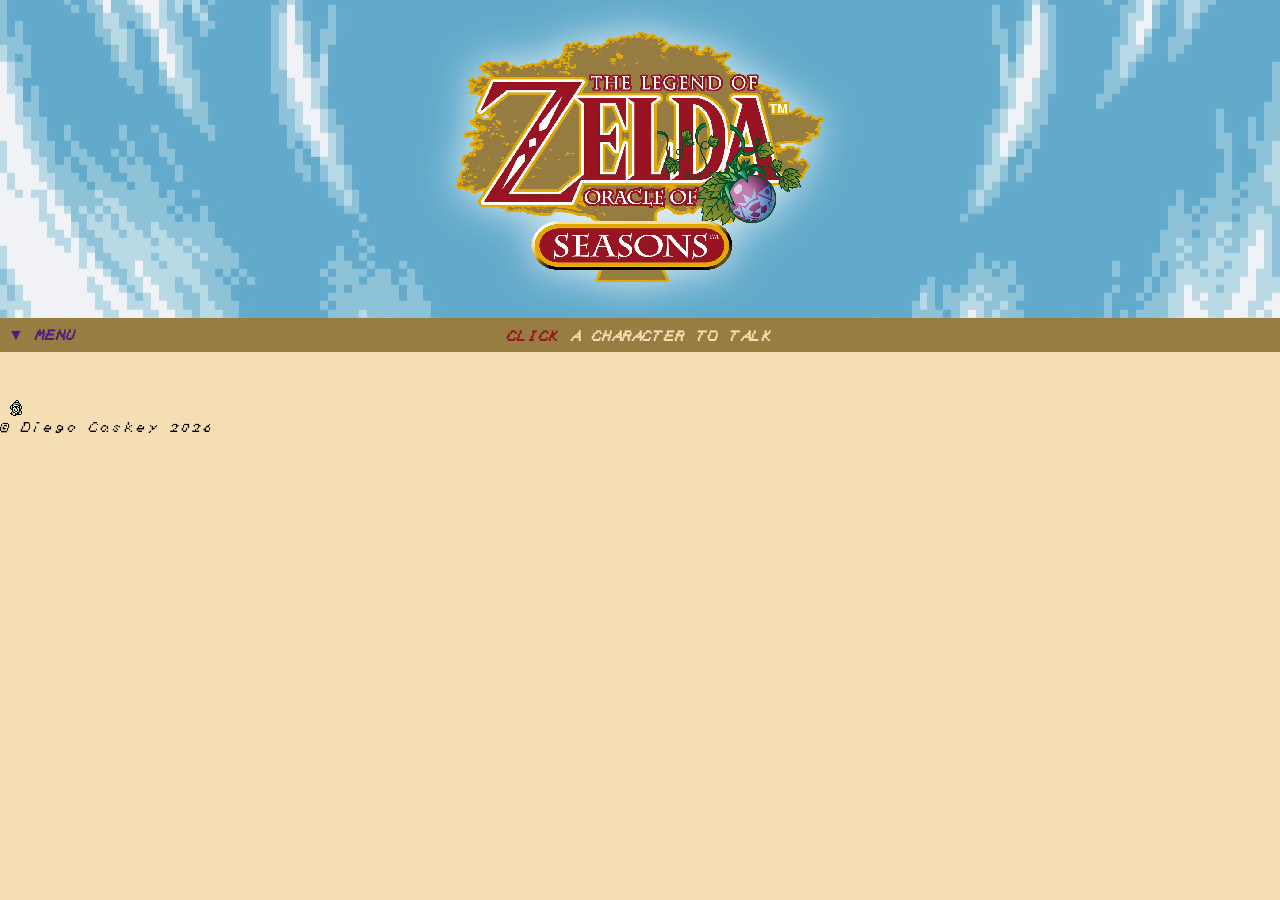
==== battle.html @ 08be3205 "Add cartridge carosuel, reorganized a tags and created/renamed pages to associate with headers" ====
<!DOCTYPE html>
<html lang="en">
<head>
    <meta charset="UTF-8">
    <meta name="viewport" content="width=device-width, initial-scale=1.0">
    <link rel="stylesheet" href="STYLE_index.css">
    <link rel="stylesheet" href="STYLE_battle.css">
    <title>Oracle of Seasons: Turn Based RPG</title>
</head>

<body>
    <header>
        <img src="images/OoS_Logo.png" alt="English logo for Zelda: Oracle of Seasons">
        <div id="navbar">
            <div class="nav-dropdown">
                <button class="nav-dropdown-button">&#9660; MENU</button>
                <div class="nav-dropdown-content">
                    <a href="index.html" class="toc selectable-menu">- GO BACK</a>
                </div>
            </div>
            <span class="nav-title"><span class="red-text">CLICK</span> A CHARACTER TO TALK</span>
        </div>
    </header>

    <main>
        <img src="gifs/LinkBabyDown.gif" alt="Dimitri animated">
    </main>

    <footer>
        <p>&copy; Diego Caskey 2026</p>
    </footer>

    <!-- Sound Effects Stored In "sounds" Folder -->
    <audio id="entrySound" src="sounds/Oracle_Stairs.wav" autoplay></audio>
    <audio id="hoverSound" src="sounds/Oracle_Text_Letter.wav"></audio>
    <audio id="flipSound" src="sounds/Oracle_Text_Done.wav"></audio>
    <audio id="cursorSound" src="sounds/Oracle_Menu_Cursor.wav"></audio>
    <audio id="menuOpenSound" src="sounds/Oracle_PauseMenu_Open.wav"></audio>
    <audio id="menuCloseSound" src="sounds/Oracle_PauseMenu_Close.wav"></audio>

    <!-- JS to enable menu functionality -->
    <script>
        const menuOpenSound = document.getElementById('menuOpenSound');
        const menuCloseSound = document.getElementById('menuCloseSound');
        const dropdown = document.querySelector('.nav-dropdown');

        dropdown.addEventListener('mouseenter', () => {
            menuOpenSound.currentTime = 0;
            menuOpenSound.play();
        });

        dropdown.addEventListener('mouseleave', () => {
            menuCloseSound.currentTime = 0;
            menuCloseSound.play();
        });
    </script>
</body>
</html>
---- STYLE_index.css ----
/* BEGIN FONT SIZE VARIABLES — change these to tune all text sizes site-wide */
:root {
    /* Page-level text (scales with viewport via clamp) */
    --font-h2: clamp(1.5rem, 4vw, 2.5rem);
    --font-body: clamp(0.875rem, 1.5vw, 1rem);
    --font-nav: clamp(0.75rem, 1.5vw, 1rem);
    --font-nav-title: clamp(0.75rem, 1.5vw, 1rem);

    /* Banner-level text (scales with banner width via cqi) */
    --font-gacha-name: 6cqi;
    --font-gacha-tag: 2.5cqi;
}

/* END FONT SIZE VARIABLES */

/* BEGIN GENERAL */
* {
    box-sizing: border-box;
    padding: 0;
    margin: 0;
    text-decoration: none;
}

body {
    background-color: wheat
}

section {
    margin-bottom: 1.25rem;
}

main h2 {
    font-family: ZeldaOracle;
    text-align: center;
    margin-left: 3rem;
    margin-right: 3rem;
    margin-bottom: 1.5rem;
    font-size: var(--font-h2);
    color: rgba(153, 20, 35);
    display: flex;
    align-items: center;
    justify-content: center;
    gap: 1rem;
}

main h2::before,
main h2::after {
    content: "";
    flex: 1;
    height: 5px;
    background-color: rgba(153, 20, 35);
}

main p {
    font-family: ZeldaOracle;
    text-align: left;
    padding-top: 1rem;
    padding-left: 3rem;
    padding-right: 3rem;
    font-size: var(--font-body);
    color: rgb(0, 0, 0);
}

@font-face {
    font-family: ZeldaOracle;
    src: url(fonts/ZeldaOracle.ttf);
}

@font-face {
    font-family: ZeldaAwakening;
    src: url(fonts/ZeldaAwakening.ttf);
}

@keyframes blink {
    0% {
        outline-color: rgba(153, 20, 35);
    }

    50% {
        outline-color: transparent;
    }

    100% {
        outline-color: rgba(153, 20, 35);
    }
}

@keyframes blink-menu {
    0% {
        color: rgba(255, 240, 180);
    }

    50% {
        color: rgba(77, 28, 134);
    }

    100% {
        color: rgba(255, 240, 180);
    }
}

.selectable-menu:hover {
    color: rgba(255, 240, 180);
    animation: blink-menu 1.25s step-end infinite;
}

.selectable:hover {
    outline: 3px solid rgba(153, 20, 35);
    animation: blink 1.25s step-end infinite;
}

.red-text {
    color: rgba(153, 20, 35);
}

.reason-banner {
    display: block;
    width: 100%;
    aspect-ratio: 6 / 1;
    overflow: hidden;
    cursor: pointer;
}

/* END GENERAL */

/* BEGIN NAVBAR */

#navbar {
    background-color: rgba(151, 125, 65);
    display: flex;
    align-items: center;
    gap: 1rem;
    position: relative;
}

.nav-back {
    font-family: ZeldaAwakening;
    text-decoration: none;
    color: rgba(77, 28, 134);
    font-weight: bold;
    padding: 0.5rem;
    margin-right: auto;
}

.nav-title {
    font-family: ZeldaAwakening;
    font-weight: bold;
    color: wheat;
    position: absolute;
    left: 50%;
    transform: translateX(-50%);
    pointer-events: none;
    font-size: var(--font-nav-title);
}

.nav-dropdown {
    position: relative;
    display: inline-block;
}

.nav-dropdown-button {
    font-family: ZeldaAwakening;
    font-weight: bold;
    color: rgba(77, 28, 134);
    background: none;
    border: none;
    cursor: pointer;
    padding: 0.5rem;
    font-size: var(--font-nav);
    outline: none;
}

.nav-dropdown-content {
    position: absolute;
    top: 100%;
    left: 0;
    background-color: rgba(151, 125, 65);
    width: max-content;
    z-index: 100;
    display: flex;
    flex-direction: column;
    overflow: hidden;
    max-height: 0;
    transition: max-height 0.3s ease;
}

.nav-dropdown:hover .nav-dropdown-content {
    max-height: 300px;
    box-shadow: 0 0 0 3px rgba(77, 28, 134);
}

.nav-dropdown:hover .nav-dropdown-button {
    outline: 3px solid rgba(77, 28, 134);
}

.nav-dropdown-content a {
    display: block;
    padding: 0.75rem 1.25rem;
    text-align: left;
}

/* END NAVBAR */

/* BEGIN HEADER */

header {
    text-align: center;
    font-family: ZeldaOracle;
    background-image: url(images/Sky.jpg);
    background-size: cover;
    background-position: center;
    margin-bottom: 2rem;
    image-rendering: pixelated;
}

header img {
    margin-top: 2rem;
    margin-bottom: 2rem;
    filter: drop-shadow(0px 0px 20px rgba(255, 255, 255, 0.8));
    max-width: 100%;
    max-height: 250px;
    height: auto;
    width: auto;
}

h1 {
    text-align: center;
    color: rgb(0, 0, 0);
    background-color: rgba(151, 125, 65);
}

/* END HEADER */

/* BEGIN TOC */

#tableofcontents {
    display: flex;
    flex-direction: column;
    align-items: center;
}

.toc {
    font-family: ZeldaAwakening;
    padding: 1rem;
    gap: 1rem;
}

a.toc {
    text-decoration: none;
    font-weight: bold;
    color: rgba(77, 28, 134)
}

/* END TOC */

/* BEGIN REASON 1 */

#reason1 {
    display: flex;
    flex-direction: column;
}

.reason1-link {
    display: block;
    width: 100%;
}

.reason1-parallax {
    background-image:
        url(images/IntroClose.PNG),
        url(images/IntroWide.PNG),
        url(images/IntroFar.PNG);
    background-attachment: fixed, fixed, fixed;
    background-repeat: repeat-y, repeat-y, repeat-y;
    background-position: left center, center center, right center;
    background-size: 33.33% auto, 33.33% auto, 33.33% auto;
    image-rendering: pixelated;
    width: 100%;
    height: 100%;
}

/* END REASON 1 */

/* BEGIN REASON 2 */

.sprite-banner {
    width: 100%;
    overflow: hidden;
    cursor: pointer;
    height: 100%;
}

.sprite-track {
    display: flex;
    align-items: center;
    width: max-content;
    height: 100%;
    animation: conveyor 60s linear infinite;
}

.sprite-track img {
    height: 100%;
    width: auto;
    image-rendering: pixelated;
    display: block;
}

@keyframes conveyor {
    from {
        transform: translateX(0);
    }

    to {
        transform: translateX(-50%);
    }
}

#reason2 a {
    display: block;
    width: 100%;
}

#reason2 a.selectable:hover {
    outline: 3px solid rgba(153, 20, 35);
    animation: blink 1.25s step-end infinite;
}

/* END REASON 2 */

/* BEGIN REASON 3 */

.gacha-track {
    display: flex;
    width: 400%;
    height: 100%;
    animation: gacha-cycle 18s ease-in-out infinite;
}

.gacha-slide {
    width: 25%;
    height: 100%;
    position: relative;
    display: flex;
    align-items: center;
    overflow: hidden;
    container-type: inline-size;
}

.gacha-slide img {
    position: absolute;
    right: 0;
    bottom: 0;
    width: 35%;
    height: 100%;
    aspect-ratio: 2 / 1;
    object-fit: contain;
    object-position: right bottom;
}

.gacha-text {
    display: flex;
    flex-direction: row;
    align-items: center;
    width: 65%;
    z-index: 2;
    color: wheat;
    text-shadow: 2px 2px 4px rgba(0, 0, 0, 0.5);
}

.gacha-tag {
    font-family: ZeldaAwakening;
    font-size: var(--font-gacha-tag);
    letter-spacing: 0.2rem;
    flex: 1;
    display: flex;
    align-items: center;
    gap: 0.75rem;
}

.gacha-tag::before,
.gacha-tag::after {
    content: "";
    flex: 1;
    height: 2px;
    background-color: wheat;
    box-shadow: 2px 2px 4px rgba(0, 0, 0, 0.5);
}

.gacha-name {
    font-family: ZeldaOracle;
    font-size: var(--font-gacha-name);
    text-align: left;
    padding-left: 5%;
    padding-right: 1rem;
}

.gacha-din {
    background: linear-gradient(90deg, rgba(153, 20, 35, 1) 0%, rgba(220, 80, 50, 0.85) 60%, rgba(255, 180, 80, 0.5) 100%);
}

.gacha-link {
    background: linear-gradient(90deg, rgba(40, 90, 45, 1) 0%, rgba(100, 160, 70, 0.85) 60%, rgba(230, 210, 100, 0.5) 100%);
}

.gacha-maple {
    background: linear-gradient(90deg, rgba(77, 28, 134, 1) 0%, rgba(150, 70, 170, 0.85) 60%, rgba(220, 140, 200, 0.5) 100%);
}

@keyframes gacha-cycle {

    0%,
    22% {
        transform: translateX(0);
    }

    27%,
    47% {
        transform: translateX(-25%);
    }

    53%,
    72% {
        transform: translateX(-50%);
    }

    78%,
    100% {
        transform: translateX(-75%);
    }
}

/* END REASON 3 */

/* BEGIN REASON 4 */

.reason4-link {
    display: block;
    width: 100%;
}

.seasons-parallax {
    position: relative;
    width: 100%;
    height: 100%;
    overflow: hidden;
}

.season-layer {
    position: absolute;
    top: 0;
    left: 0;
    width: 100%;
    height: 100%;
    background-size: 100% auto;
    background-repeat: no-repeat;
    background-attachment: fixed;
    background-position: center top;
    image-rendering: pixelated;
    opacity: 0;
    animation: season-cycle 24s linear infinite;
}

.season-spring {
    background-image: url('images/Overworld_Spring.png');
    animation-delay: 0s;
}

.season-summer {
    background-image: url('images/Overworld_Summer.png');
    animation-delay: 6s;
}

.season-fall {
    background-image: url('images/Overworld_Fall.png');
    animation-delay: 12s;
}

.season-winter {
    background-image: url('images/Overworld_Winter.png');
    animation-delay: 18s;
}

@keyframes season-cycle {
    0%   { opacity: 0; }
    5%   { opacity: 1; }
    25%  { opacity: 1; }
    30%  { opacity: 0; }
    100% { opacity: 0; }
}

/* END REASON 4 */

/* BEGIN PROJECTS (CAROUSEL) */

#projects {
    padding: 0;
    margin-bottom: 4rem;
    width: 100%;
}

.carousel {
    position: relative;
    width: 100%;
    height: 50vh;
    overflow: hidden;
    perspective: 1200px;
}

.carousel-track {
    position: relative;
    width: 100%;
    height: 100%;
    transform-style: preserve-3d;
}

.cartridge-card {
    position: absolute;
    top: 50%;
    left: 50%;
    width: 25%;
    aspect-ratio: 1 / 1;
    transform: translate(-50%, -50%);
    transition: transform 0.5s ease, opacity 0.5s ease, filter 0.5s ease;
    text-decoration: none;
    pointer-events: none;
    z-index: 1;
    -webkit-mask-size: 100% 100%;
    mask-size: 100% 100%;
    -webkit-mask-repeat: no-repeat;
    mask-repeat: no-repeat;
}

.cartridge-card.active {
    transform: translate(-50%, -50%) scale(1);
    z-index: 5;
    pointer-events: auto;
}

.cartridge-card.adjacent-left {
    transform: translate(calc(-50% - 25vw), -50%) scale(0.65);
    z-index: 4;
    opacity: 0.7;
    filter: blur(1px);
}

.cartridge-card.adjacent-right {
    transform: translate(calc(-50% + 25vw), -50%) scale(0.65);
    z-index: 4;
    opacity: 0.7;
    filter: blur(1px);
}

.cartridge-card.far-left {
    transform: translate(calc(-50% - 45vw), -50%) scale(0.4);
    z-index: 3;
    opacity: 0.4;
    filter: blur(2px);
}


.cartridge-card.far-right {
    transform: translate(calc(-50% + 45vw), -50%) scale(0.4);
    z-index: 3;
    opacity: 0.4;
    filter: blur(2px);
}

.cartridge-card.hidden {
    opacity: 0;
}

/* Directional wipe animations for wrapping cards.
   Higher specificity to override the position-class mask defaults. */
.cartridge-card.wipe-out-left {
    animation: wipeOutLeft 0.4s linear forwards;
}

.cartridge-card.wipe-out-right {
    animation: wipeOutRight 0.4s linear forwards;
}

.cartridge-card.wipe-in-left {
    animation: wipeInLeft 0.4s linear forwards;
}

.cartridge-card.wipe-in-right {
    animation: wipeInRight 0.4s linear forwards;
}

@keyframes wipeOutLeft {
    from {
        -webkit-mask-image: linear-gradient(to left, transparent 0%, transparent 0%, black 0%, black 100%);
        mask-image: linear-gradient(to left, transparent 0%, transparent 0%, black 0%, black 100%);
    }
    to {
        -webkit-mask-image: linear-gradient(to left, transparent 0%, transparent 100%, black 100%, black 100%);
        mask-image: linear-gradient(to left, transparent 0%, transparent 100%, black 100%, black 100%);
    }
}

@keyframes wipeOutRight {
    from {
        -webkit-mask-image: linear-gradient(to right, transparent 0%, transparent 0%, black 0%, black 100%);
        mask-image: linear-gradient(to right, transparent 0%, transparent 0%, black 0%, black 100%);
    }
    to {
        -webkit-mask-image: linear-gradient(to right, transparent 0%, transparent 100%, black 100%, black 100%);
        mask-image: linear-gradient(to right, transparent 0%, transparent 100%, black 100%, black 100%);
    }
}

@keyframes wipeInLeft {
    from {
        -webkit-mask-image: linear-gradient(to left, transparent 0%, transparent 100%, black 100%, black 100%);
        mask-image: linear-gradient(to left, transparent 0%, transparent 100%, black 100%, black 100%);
    }
    to {
        -webkit-mask-image: linear-gradient(to left, transparent 0%, transparent 0%, black 0%, black 100%);
        mask-image: linear-gradient(to left, transparent 0%, transparent 0%, black 0%, black 100%);
    }
}

@keyframes wipeInRight {
    from {
        -webkit-mask-image: linear-gradient(to right, transparent 0%, transparent 100%, black 100%, black 100%);
        mask-image: linear-gradient(to right, transparent 0%, transparent 100%, black 100%, black 100%);
    }
    to {
        -webkit-mask-image: linear-gradient(to right, transparent 0%, transparent 0%, black 0%, black 100%);
        mask-image: linear-gradient(to right, transparent 0%, transparent 0%, black 0%, black 100%);
    }
}

.cartridge-frame {
    width: 100%;
    aspect-ratio: 1 / 1;
    background-image: url('images/Frame_Cartridge.png');
    background-size: contain;
    background-repeat: no-repeat;
    background-position: center;
    image-rendering: pixelated;
    position: relative;
    filter: drop-shadow(0 4px 6px rgba(0, 0, 0, 0.3));
}

.cartridge-card.active .cartridge-frame {
    filter: drop-shadow(0 12px 20px rgba(0, 0, 0, 0.5));
}

.cartridge-cover {
    position: absolute;
    top: 54.73%;
    left: 50%;
    transform: translate(-50%, -50%) scale(57.5%);
    width: 70%;
    aspect-ratio: 42 / 37;
    background-size: cover;
    background-position: center;
    background-repeat: no-repeat;
    image-rendering: pixelated;
}

.cartridge-title {
    font-family: ZeldaOracle;
    font-size: var(--font-body);
    color: rgba(153, 20, 35);
    margin-top: 1rem;
    text-align: center;
    padding: 0 !important;
}

.carousel-zone {
    position: absolute;
    top: 0;
    height: 100%;
    width: 40%;
    cursor: pointer;
    z-index: 10;
}

.carousel-zone-left {
    left: 0;
}

.carousel-zone-right {
    right: 0;
}

/* END PROJECTS (CAROUSEL) */

/* BEGIN FOOTER */

footer {
    font-family: ZeldaAwakening;
}

/* END FOOTER */

/* BEGIN MOBILE MEDIA QUERY */
@media (max-width: 700px) {

    header img {
        margin-top: 2rem;
        margin-bottom: 2rem;
        filter: drop-shadow(0px 0px 20px rgba(255, 255, 255, 0.8));
        max-width: 75%;
        max-height: 75%;
        height: auto;
        width: auto;
    }

    /* Override font size variables for mobile */
    :root {
        --font-gacha-name: 11cqi;
        --font-gacha-tag: 4cqi;
    }

    /* Navbar — fit title on one line, shrink menu button */
    .nav-dropdown-button {
        padding: 0.25rem;
    }

    .nav-title {
        white-space: nowrap;
    }

    /* Reason banners — taller aspect ratio for mobile */
    .reason-banner {
        aspect-ratio: 3 / 1;
    }

    /* Reason 3 (gacha) — mobile */
    .gacha-slide {
        height: 100%;
    }

    .gacha-slide img {
        position: relative;
        right: auto;
        bottom: auto;
        width: 65%;
        height: 100%;
        aspect-ratio: auto;
        object-fit: contain;
        object-position: right center;
        scale: 105%;
    }

    .gacha-text {
        width: 35%;
        height: 100%;
        flex-direction: column;
        justify-content: center;
        align-items: flex-start;
        gap: 0.25rem;
        padding-left: 5%;
    }

    .gacha-name {
        padding-left: 0;
        padding-right: 0;
        position: relative;
        padding-bottom: 0.15rem;
        align-self: flex-start;
    }

    .gacha-tag {
        letter-spacing: 0.1rem;
        gap: 0.4rem;
        flex: 0;
        align-self: flex-start;
    }

    .gacha-tag::before,
    .gacha-tag::after {
        display: none;
    }

    .gacha-name::after {
        content: "";
        display: block;
        width: 100%;
        height: 2px;
        background-color: wheat;
        box-shadow: 2px 2px 4px rgba(0, 0, 0, 0.5);
        margin-top: 0.25rem;
    }

    /* Reason 2 (sprites) — full height, no zoom */
    .sprite-track img {
        height: 100%;
        zoom: unset;
    }

    .sprite-banner {
        display: flex;
        align-items: center;
    }
}
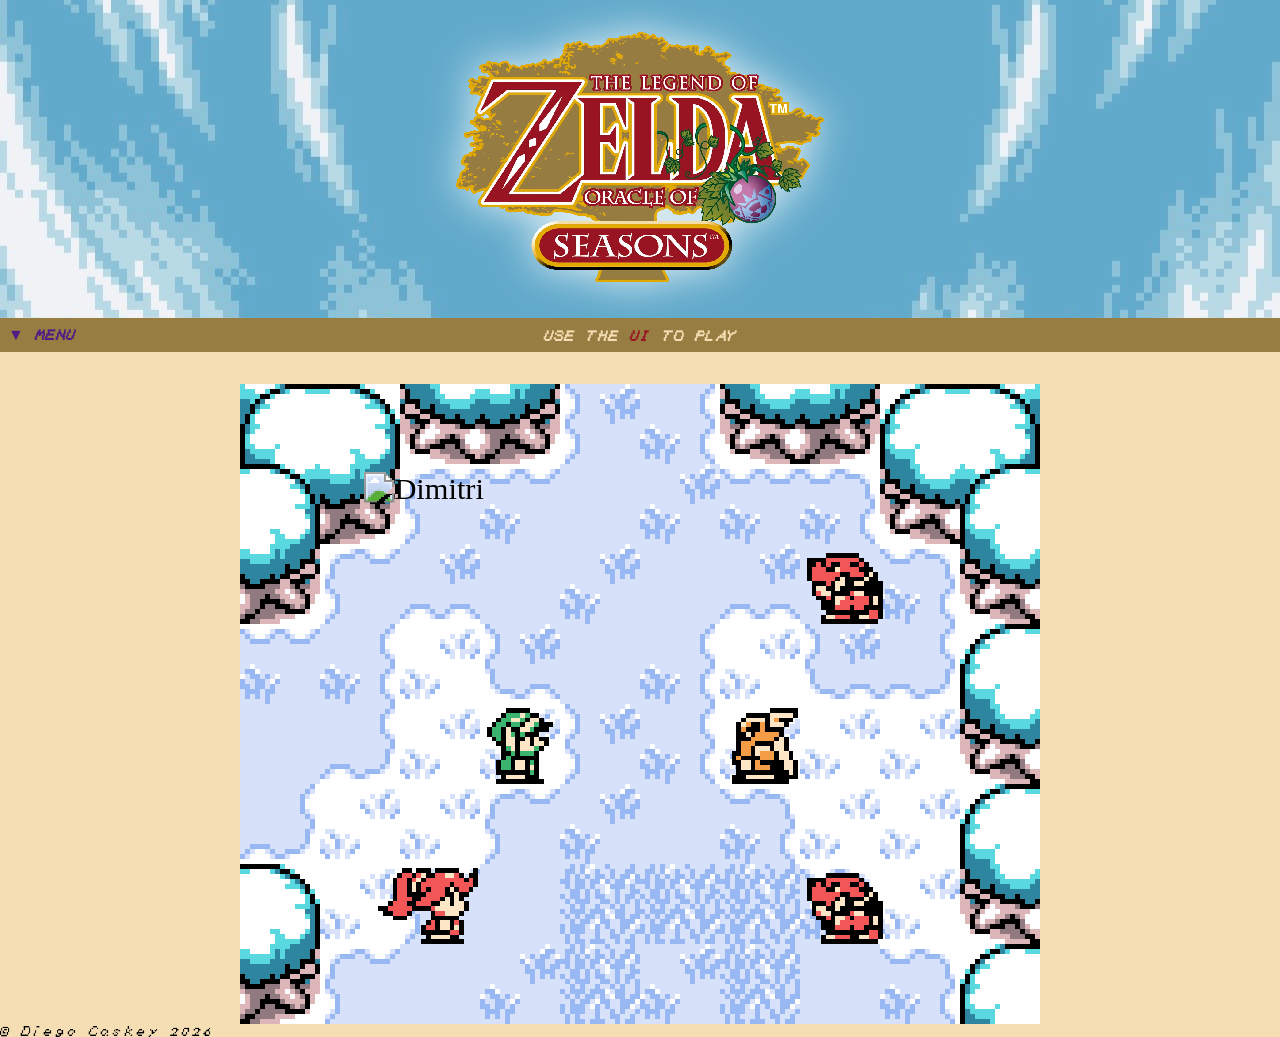
==== commit 993713a5: "Set battle scene and placed hero & enemy characters on grid" ====
--- a/battle.html
+++ b/battle.html
@@ -18,12 +18,19 @@
                     <a href="index.html" class="toc selectable-menu">- GO BACK</a>
                 </div>
             </div>
-            <span class="nav-title"><span class="red-text">CLICK</span> A CHARACTER TO TALK</span>
+            <span class="nav-title">USE THE <span class="red-text">UI</span> TO PLAY</span>
         </div>
     </header>
 
     <main>
-        <img src="gifs/LinkBabyDown.gif" alt="Dimitri animated">
+        <div id="battle-scene">
+            <img id="hero-1" class="hero" src="gifs/LinkWalkRight.gif" alt="Link">
+            <img id="hero-2" class="hero" src="gifs/DimitriWalkRight.gif" alt="Dimitri">
+            <img id="hero-3" class="hero" src="gifs/DinWalkRight.gif" alt="Din">            
+            <img id="enemy-1" class="enemy" src="gifs/DarknutIdle.gif" alt="Darknut">
+            <img id="enemy-2" class="enemy" src="gifs/MoblinIdle.gif" alt="Moblin">
+            <img id="enemy-3" class="enemy" src="gifs/MoblinIdle.gif" alt="Moblin">        </div>
+        <div id="combat-controls"></div>
     </main>
 
     <footer>
--- a/STYLE_index.css
+++ b/STYLE_index.css
@@ -2,9 +2,10 @@
 :root {
     /* Page-level text (scales with viewport via clamp) */
     --font-h2: clamp(1.5rem, 4vw, 2.5rem);
-    --font-body: clamp(0.875rem, 1.5vw, 1rem);
+    --font-body: clamp(0.875rem, 5vw, 1rem);
     --font-nav: clamp(0.75rem, 1.5vw, 1rem);
     --font-nav-title: clamp(0.75rem, 1.5vw, 1rem);
+    --font-project-name: clamp(0.1rem, 5vw, 1rem);
 
     /* Banner-level text (scales with banner width via cqi) */
     --font-gacha-name: 6cqi;
@@ -490,7 +491,7 @@
 
 /* END REASON 4 */
 
-/* BEGIN PROJECTS (CAROUSEL) */
+/* BEGIN PROJECTS */
 
 #projects {
     padding: 0;
@@ -502,7 +503,8 @@
     position: relative;
     width: 100%;
     height: 50vh;
-    overflow: hidden;
+    overflow-x: hidden;
+    overflow-y: visible;
     perspective: 1200px;
 }
 
@@ -640,6 +642,7 @@
     background-position: center;
     image-rendering: pixelated;
     position: relative;
+    margin-bottom: -1rem;
     filter: drop-shadow(0 4px 6px rgba(0, 0, 0, 0.3));
 }
 
@@ -662,9 +665,9 @@
 
 .cartridge-title {
     font-family: ZeldaOracle;
-    font-size: var(--font-body);
+    font-weight: bold;
+    font-size: var(--font-project-name);
     color: rgba(153, 20, 35);
-    margin-top: 1rem;
     text-align: center;
     padding: 0 !important;
 }
@@ -686,7 +689,7 @@
     right: 0;
 }
 
-/* END PROJECTS (CAROUSEL) */
+/* END PROJECTS */
 
 /* BEGIN FOOTER */
 
--- a/STYLE_battle.css
+++ b/STYLE_battle.css
@@ -0,0 +1,60 @@
+#battle-scene {
+    margin: 0 auto;
+    width: 65vw;
+    min-width: 25rem;
+    max-width: 50rem;
+    height: auto;
+    aspect-ratio: 10/8;
+    background-size: 100% 100%;
+    image-rendering: pixelated;
+    position: relative;
+    background-image: url('images/Scene_ForestWinter.png');
+    display: grid;
+    grid-template-columns: repeat(10, minmax(0, 1fr));
+    grid-template-rows: repeat(8, minmax(0, 1fr));
+    grid-template-areas:
+        ". . . . . . . . . ."
+        ". . . . . . . . . ."
+        ". . D . . . . m1 . ."
+        ". . . . . . . . . ."
+        ". . . L . . e1 . . ."
+        ". . . . . . . . . ."
+        ". . d . . . . m2 . ."
+        ". . . . . . . . . ."
+}
+
+#hero-1 {
+    grid-area: L;
+}
+
+#hero-2 {
+    grid-area: D;
+}
+
+#hero-3 {
+    grid-area: d;
+}
+
+#enemy-1 {
+    grid-area: e1;
+}
+
+#enemy-2 {
+    grid-area: m1;
+}
+
+#enemy-3 {
+    grid-area: m2;
+}
+
+.hero, .enemy, .boss {
+    width: 100%;
+    height: 100%;
+    transform: scale(1.9);
+    transform-origin: bottom center;
+    overflow: visible;
+    object-fit: contain;
+    align-self: center;
+    justify-self: center;
+    image-rendering: pixelated;
+}
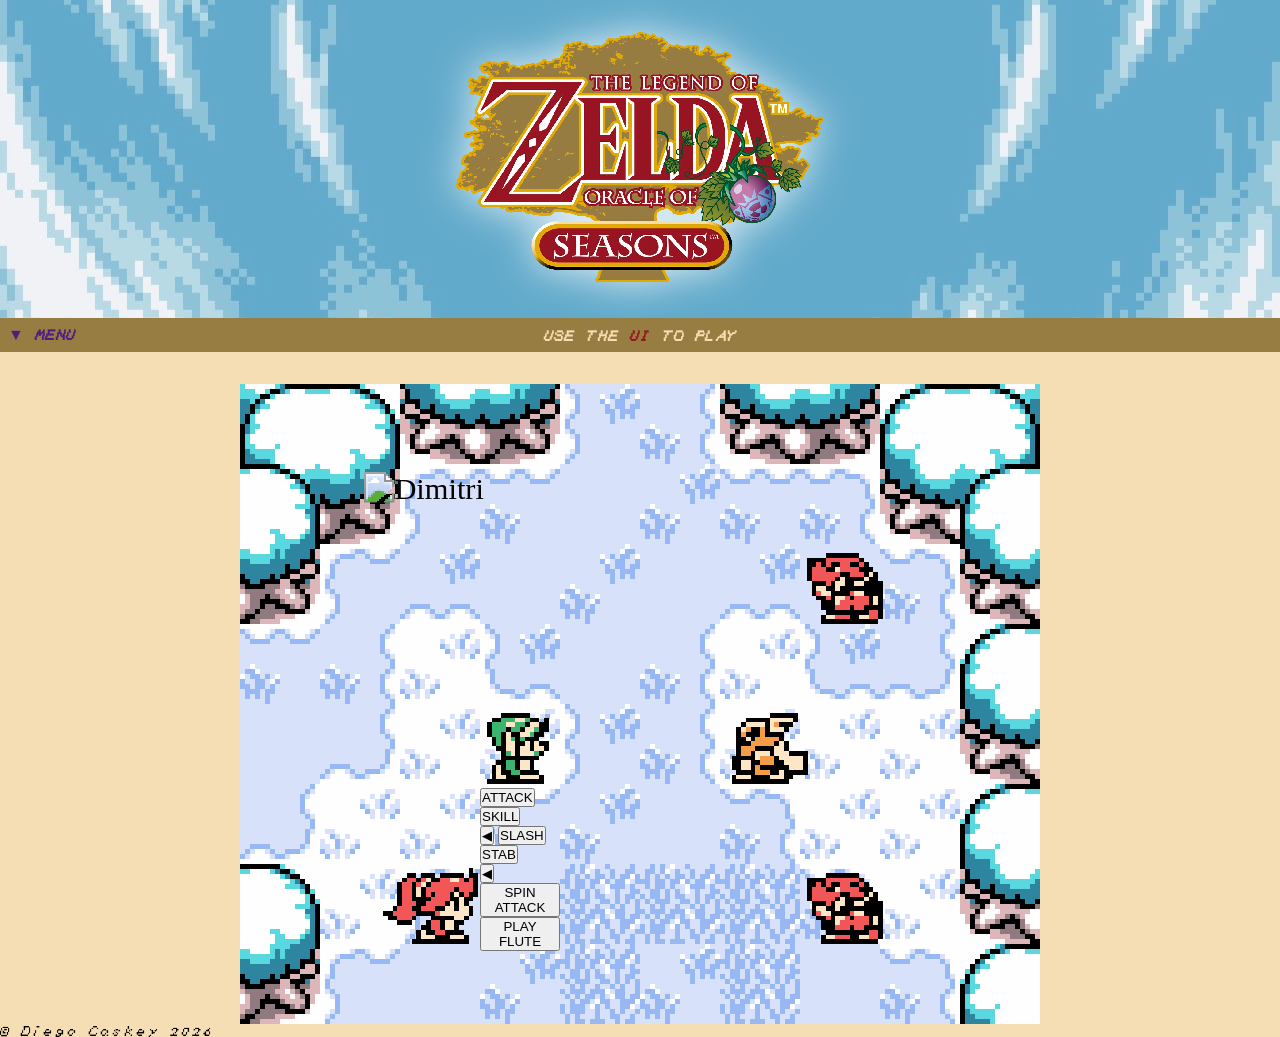
==== commit f18ee190: "saftey push before swap pc" ====
--- a/battle.html
+++ b/battle.html
@@ -1,5 +1,6 @@
 <!DOCTYPE html>
 <html lang="en">
+
 <head>
     <meta charset="UTF-8">
     <meta name="viewport" content="width=device-width, initial-scale=1.0">
@@ -24,12 +25,32 @@
 
     <main>
         <div id="battle-scene">
-            <img id="hero-1" class="hero" src="gifs/LinkWalkRight.gif" alt="Link">
+            <div id="hero-1">
+                <img id="h1-sprite" class="hero" src="gifs/LinkWalkRight.gif" alt="Link">
+                <div class="hp-bar"></div>
+                <div class="turn-menu">
+                    <div id="menu-lvl-start" class="menu-lvl">
+                        <button class="attack selected" data-value="atk">ATTACK</button>
+                        <button class="skill" data-value="skl">SKILL</button>
+                    </div>
+                    <div id="menu-lvl-atk" class="menu-lvl">
+                        <button id="attack-b" class="atk-option" data-value="back">&#9664;</button>
+                        <button id="attack-1" class="atk-option selected" data-value="atk1">SLASH</button>
+                        <button id="attack-2" class="atk-option" data-value="atk2">STAB</button>
+                    </div>
+                    <div id="menu-lvl-skl" class="menu-lvl">
+                        <button id="skill-b" class="skl-option" data-value="back">&#9664;</button>
+                        <button id="skill-1" class="skl-option selected" data-value="skl1">SPIN ATTACK</button>
+                        <button id="skill-2" class="skl-option" data-value="skl2">PLAY FLUTE</button>
+                    </div>
+                </div>
+            </div>
             <img id="hero-2" class="hero" src="gifs/DimitriWalkRight.gif" alt="Dimitri">
-            <img id="hero-3" class="hero" src="gifs/DinWalkRight.gif" alt="Din">            
+            <img id="hero-3" class="hero" src="gifs/DinWalkRight.gif" alt="Din">
             <img id="enemy-1" class="enemy" src="gifs/DarknutIdle.gif" alt="Darknut">
             <img id="enemy-2" class="enemy" src="gifs/MoblinIdle.gif" alt="Moblin">
-            <img id="enemy-3" class="enemy" src="gifs/MoblinIdle.gif" alt="Moblin">        </div>
+            <img id="enemy-3" class="enemy" src="gifs/MoblinIdle.gif" alt="Moblin">
+        </div>
         <div id="combat-controls"></div>
     </main>
 
@@ -62,4 +83,5 @@
         });
     </script>
 </body>
+
 </html>
--- a/STYLE_battle.css
+++ b/STYLE_battle.css
@@ -25,6 +25,7 @@
 
 #hero-1 {
     grid-area: L;
+    position: relative;
 }
 
 #hero-2 {
@@ -57,4 +58,13 @@
     align-self: center;
     justify-self: center;
     image-rendering: pixelated;
+}
+
+.hp-bar {
+    position: absolute;
+    width: 80%;
+    left: 50%;
+    transform: translateX(-50%);
+    image-rendering: pixelated;
+    color: lime;
 }
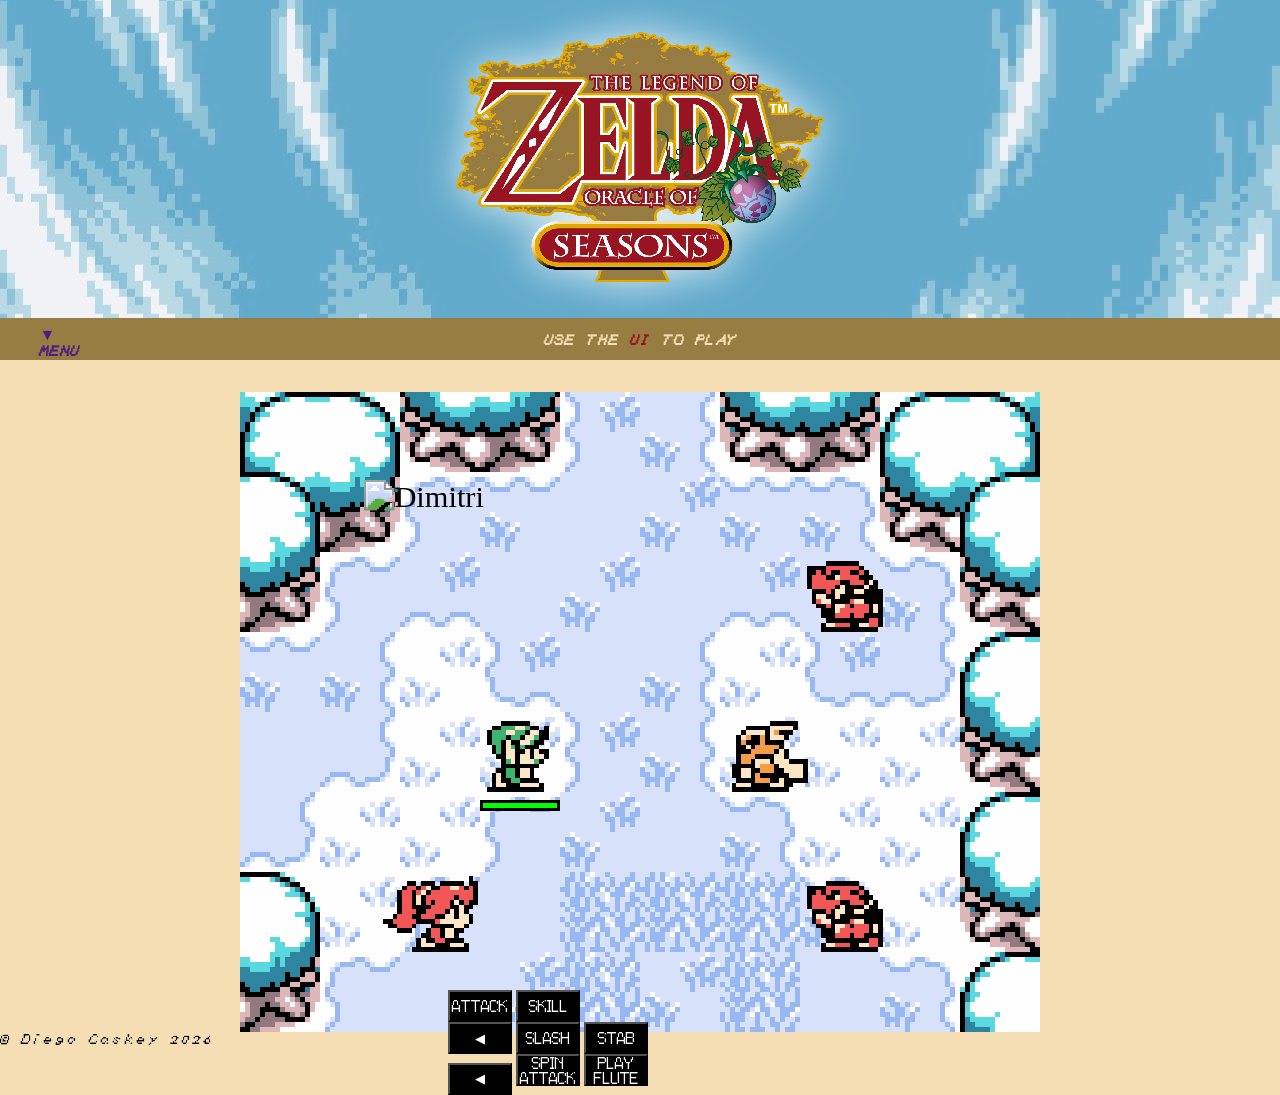
==== commit a3118905: "Fixed button placement" ====
--- a/battle.html
+++ b/battle.html
@@ -24,26 +24,11 @@
     </header>
 
     <main>
+        <div id="game-screen">
         <div id="battle-scene">
             <div id="hero-1">
                 <img id="h1-sprite" class="hero" src="gifs/LinkWalkRight.gif" alt="Link">
                 <div class="hp-bar"></div>
-                <div class="turn-menu">
-                    <div id="menu-lvl-start" class="menu-lvl">
-                        <button class="attack selected" data-value="atk">ATTACK</button>
-                        <button class="skill" data-value="skl">SKILL</button>
-                    </div>
-                    <div id="menu-lvl-atk" class="menu-lvl">
-                        <button id="attack-b" class="atk-option" data-value="back">&#9664;</button>
-                        <button id="attack-1" class="atk-option selected" data-value="atk1">SLASH</button>
-                        <button id="attack-2" class="atk-option" data-value="atk2">STAB</button>
-                    </div>
-                    <div id="menu-lvl-skl" class="menu-lvl">
-                        <button id="skill-b" class="skl-option" data-value="back">&#9664;</button>
-                        <button id="skill-1" class="skl-option selected" data-value="skl1">SPIN ATTACK</button>
-                        <button id="skill-2" class="skl-option" data-value="skl2">PLAY FLUTE</button>
-                    </div>
-                </div>
             </div>
             <img id="hero-2" class="hero" src="gifs/DimitriWalkRight.gif" alt="Dimitri">
             <img id="hero-3" class="hero" src="gifs/DinWalkRight.gif" alt="Din">
@@ -51,7 +36,25 @@
             <img id="enemy-2" class="enemy" src="gifs/MoblinIdle.gif" alt="Moblin">
             <img id="enemy-3" class="enemy" src="gifs/MoblinIdle.gif" alt="Moblin">
         </div>
-        <div id="combat-controls"></div>
+        <div id="combat-controls">
+            <div class="turn-menu">
+                    <div id="menu-lvl-start" class="menu-lvl">
+                        <button id="start-1" class="start-option selected" data-value="atk">ATTACK</button>
+                        <button id="start-2" class="start-option" data-value="skl">SKILL</button>
+                    </div>
+                    <div id="menu-lvl-atk" class="menu-lvl">
+                        <button id="attack-b" class="atk-option go-back" data-value="back">&#9664;</button>
+                        <button id="attack-1" class="atk-option selected" data-value="atk1">SLASH</button>
+                        <button id="attack-2" class="atk-option" data-value="atk2">STAB</button>
+                    </div>
+                    <div id="menu-lvl-skl" class="menu-lvl">
+                        <button id="skill-b" class="skl-option go-back" data-value="back">&#9664;</button>
+                        <button id="skill-1" class="skl-option selected" data-value="skl1">SPIN ATTACK</button>
+                        <button id="skill-2" class="skl-option" data-value="skl2">PLAY FLUTE</button>
+                    </div>
+                </div>
+        </div>
+        </div>
     </main>
 
     <footer>
--- a/STYLE_battle.css
+++ b/STYLE_battle.css
@@ -61,10 +61,51 @@
 }
 
 .hp-bar {
-    position: absolute;
-    width: 80%;
+    position: relative;
+    margin-top: .25rem;
+    margin-bottom: .35rem;
+    background-color: lime;
+    border: solid 3px;
+    border-color: black;
+    width: 100%;
+    height: .70rem;
     left: 50%;
     transform: translateX(-50%);
+}
+
+#combat-controls {
+    margin: 0 auto;
+    width: 100%;
+    height: auto;
+    background-size: 100% 100%;
     image-rendering: pixelated;
-    color: lime;
+    position: absolute;
+    left: 35%;
+    top: 110%;
+    z-index: 100;
+    display: grid;
+    grid-template-columns: 1fr 2fr 2fr;
+    grid-template-rows: 1fr;
+    grid-template-areas:
+        "B A S"
+}
+
+button {
+    background-color: rgb(0, 0, 0);
+    color: white;
+    font-family: ZeldaOracle;
+    width: 25%;
+    height: 2rem;
+}
+
+#start-1 {
+    grid-area: A;
+}
+
+#start-2 {
+    grid-area: S;
+}
+
+.go-back {
+    grid-area: B;
 }
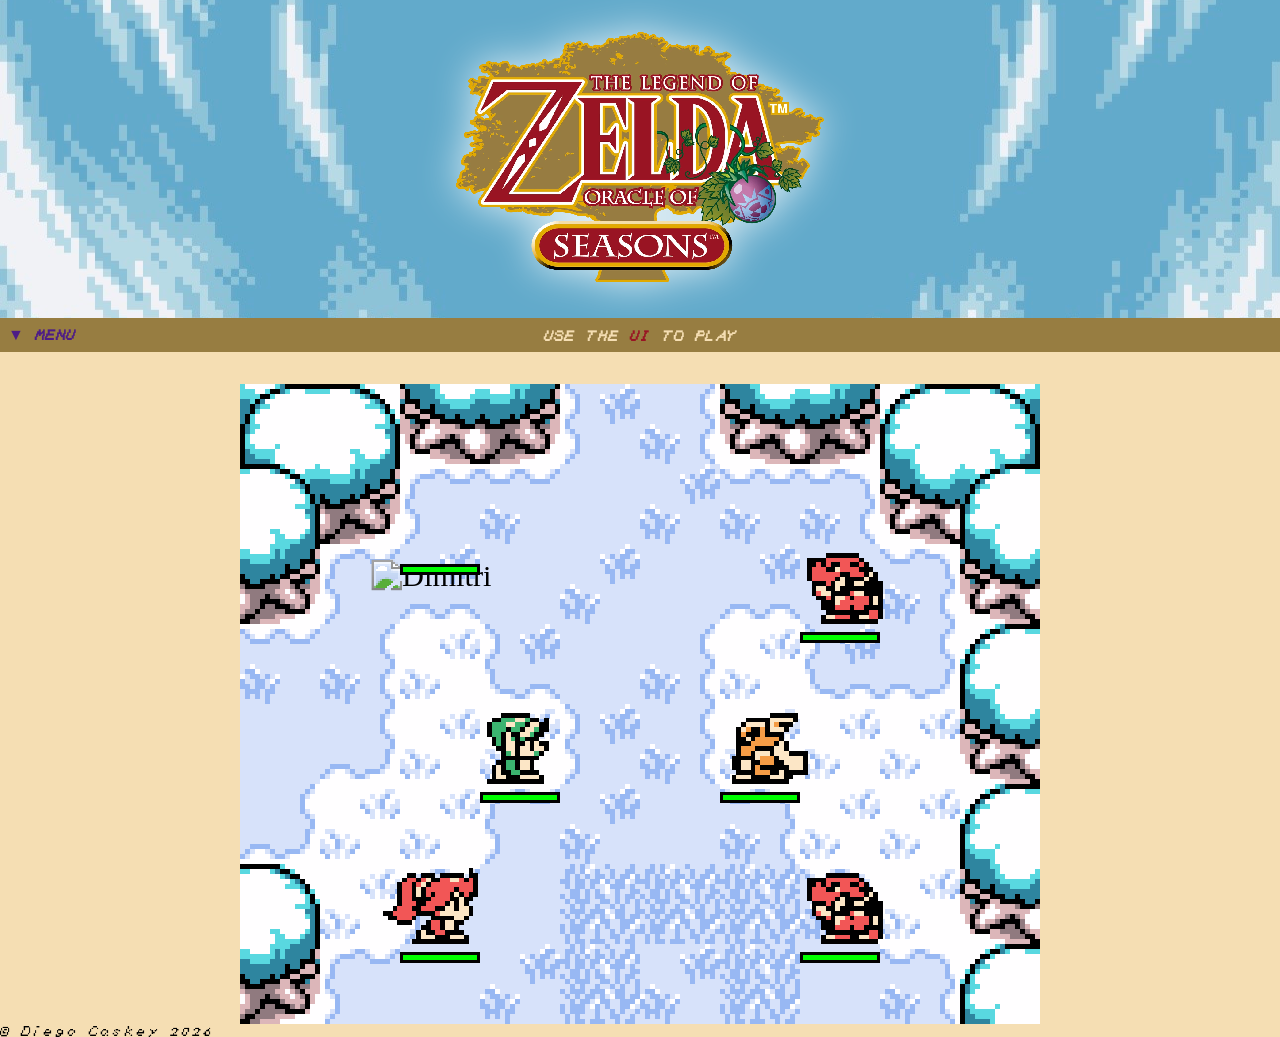
==== commit 8b780efe: "Turn based RPG combat menu half functional, Posted project art in carusel, started writing for reaso" ====
--- a/battle.html
+++ b/battle.html
@@ -25,35 +25,50 @@
 
     <main>
         <div id="game-screen">
-        <div id="battle-scene">
-            <div id="hero-1">
-                <img id="h1-sprite" class="hero" src="gifs/LinkWalkRight.gif" alt="Link">
-                <div class="hp-bar"></div>
+            <div id="battle-scene">
+                <div id="hero-1" data-hero="link" onclick="selectHero('hero-1')">
+                    <img id="h1-sprite" class="hero" src="gifs/LinkWalkRight.gif" alt="Link">
+                    <div class="hp-bar"></div>
+                </div>
+                <div id="hero-2" data-hero="dimitri" onclick="selectHero('hero-2')">
+                    <img id="h2-sprite" class="hero" src="gifs/DimitriWalkRight.gif" alt="Dimitri">
+                    <div class="hp-bar"></div>
+                </div>
+                <div id="hero-3" data-hero="din" onclick="selectHero('hero-3')">
+                    <img id="h3-sprite" class="hero" src="gifs/DinWalkRight.gif" alt="Din">
+                    <div class="hp-bar"></div>
+                </div>
+                <div id="enemy-1" onclick="selectEnemy('enemy-1')">
+                    <img id="e1-sprite" class="enemy" src="gifs/DarknutIdle.gif" alt="Darknut">
+                    <div class="hp-bar"></div>
+                </div>
+                <div id="enemy-2" onclick="selectEnemy('enemy-2')">
+                    <img id="e2-sprite" class="enemy" src="gifs/MoblinIdle.gif" alt="Moblin">
+                    <div class="hp-bar"></div>
+                </div>
+                <div id="enemy-3" onclick="selectEnemy('enemy-3')">
+                    <img id="e3-sprite" class="enemy" src="gifs/MoblinIdle.gif" alt="Moblin">
+                    <div class="hp-bar"></div>
+                </div>
             </div>
-            <img id="hero-2" class="hero" src="gifs/DimitriWalkRight.gif" alt="Dimitri">
-            <img id="hero-3" class="hero" src="gifs/DinWalkRight.gif" alt="Din">
-            <img id="enemy-1" class="enemy" src="gifs/DarknutIdle.gif" alt="Darknut">
-            <img id="enemy-2" class="enemy" src="gifs/MoblinIdle.gif" alt="Moblin">
-            <img id="enemy-3" class="enemy" src="gifs/MoblinIdle.gif" alt="Moblin">
-        </div>
-        <div id="combat-controls">
-            <div class="turn-menu">
+            <div id="combat-controls">
+                <div class="turn-menu">
                     <div id="menu-lvl-start" class="menu-lvl">
                         <button id="start-1" class="start-option selected" data-value="atk">ATTACK</button>
                         <button id="start-2" class="start-option" data-value="skl">SKILL</button>
                     </div>
                     <div id="menu-lvl-atk" class="menu-lvl">
                         <button id="attack-b" class="atk-option go-back" data-value="back">&#9664;</button>
-                        <button id="attack-1" class="atk-option selected" data-value="atk1">SLASH</button>
-                        <button id="attack-2" class="atk-option" data-value="atk2">STAB</button>
+                        <button id="attack-1" class="atk-option selected" data-value="atk1">Attack 1</button>
+                        <button id="attack-2" class="atk-option" data-value="atk2">Attack 2</button>
                     </div>
                     <div id="menu-lvl-skl" class="menu-lvl">
                         <button id="skill-b" class="skl-option go-back" data-value="back">&#9664;</button>
-                        <button id="skill-1" class="skl-option selected" data-value="skl1">SPIN ATTACK</button>
-                        <button id="skill-2" class="skl-option" data-value="skl2">PLAY FLUTE</button>
+                        <button id="skill-1" class="skl-option selected" data-value="skl1">Skill 1</button>
+                        <button id="skill-2" class="skl-option" data-value="skl2">Skill 2</button>
                     </div>
                 </div>
-        </div>
+            </div>
         </div>
     </main>
 
@@ -63,13 +78,16 @@
 
     <!-- Sound Effects Stored In "sounds" Folder -->
     <audio id="entrySound" src="sounds/Oracle_Stairs.wav" autoplay></audio>
-    <audio id="hoverSound" src="sounds/Oracle_Text_Letter.wav"></audio>
+    <audio id="hoverSound" src="sounds/Oracle_Menu_Cursor.wav"></audio>
+    <audio id="selectSound" src="sounds/Oracle_Menu_Select.wav"></audio>
     <audio id="flipSound" src="sounds/Oracle_Text_Done.wav"></audio>
-    <audio id="cursorSound" src="sounds/Oracle_Menu_Cursor.wav"></audio>
     <audio id="menuOpenSound" src="sounds/Oracle_PauseMenu_Open.wav"></audio>
     <audio id="menuCloseSound" src="sounds/Oracle_PauseMenu_Close.wav"></audio>
 
-    <!-- JS to enable menu functionality -->
+    <!-- Background Music -->
+    <audio id="bgMusic" src="sounds/PLACEHOLDER.wav" loop autoplay></audio>
+
+    <!-- JS to enable navbar menu functionality -->
     <script>
         const menuOpenSound = document.getElementById('menuOpenSound');
         const menuCloseSound = document.getElementById('menuCloseSound');
@@ -85,6 +103,125 @@
             menuCloseSound.play();
         });
     </script>
+
+    <!-- JS to combat controls functionality -->
+    <script>
+        const menuLevels = document.querySelectorAll('.menu-lvl');
+
+        // show only first menu on load
+        menuLevels.forEach(lvl => lvl.classList.remove('active'));
+        document.getElementById('menu-lvl-start').classList.add('active');
+
+        // attack button
+        document.getElementById('start-1').addEventListener('click', () => {
+            document.getElementById('menu-lvl-start').classList.remove('active');
+            document.getElementById('menu-lvl-atk').classList.add('active');
+        });
+
+        // skill button
+        document.getElementById('start-2').addEventListener('click', () => {
+            document.getElementById('menu-lvl-start').classList.remove('active');
+            document.getElementById('menu-lvl-skl').classList.add('active');
+        });
+
+        // back buttons
+        document.getElementById('attack-b').addEventListener('click', () => {
+            document.getElementById('menu-lvl-atk').classList.remove('active');
+            document.getElementById('menu-lvl-start').classList.add('active');
+        });
+
+        document.getElementById('skill-b').addEventListener('click', () => {
+            document.getElementById('menu-lvl-skl').classList.remove('active');
+            document.getElementById('menu-lvl-start').classList.add('active');
+        });
+    </script>
+
+    <!-- JS for button sounds -->
+    <script>
+        const hoverSound = document.getElementById('hoverSound');
+        const selectSound = document.getElementById('selectSound');
+        const buttons = document.querySelectorAll('#game-screen button');
+
+        buttons.forEach(button => {
+            button.addEventListener('mouseenter', () => {
+                hoverSound.currentTime = 0;
+                hoverSound.play();
+            });
+            button.addEventListener('click', () => {
+                selectSound.currentTime = 0;
+                selectSound.play();
+            });
+        });
+    </script>
+
+    <!-- JS to enable hero selection -->
+    <script>
+        function selectHero(heroId) {
+            const hero = document.getElementById(heroId);
+            const battleScene = document.getElementById('battle-scene');
+            const gameScreen = document.getElementById('game-screen');
+            const turnMenu = document.querySelector('.turn-menu');
+
+            const heroRect = hero.getBoundingClientRect();
+            const screenRect = gameScreen.getBoundingClientRect();
+
+            const left = heroRect.left - screenRect.left;
+            const top = heroRect.bottom - screenRect.top;
+
+            turnMenu.style.left = left + 'px';
+            turnMenu.style.top = top + 'px';
+            turnMenu.classList.add('visible');
+
+            document.querySelectorAll('.menu-lvl').forEach(lvl => lvl.classList.remove('active'));
+            document.getElementById('menu-lvl-start').classList.add('active');
+        }
+    </script>
+
+    <!-- JS to enable movesets -->
+    <script>
+        const heroMoves = {
+            link: {
+                atk1: 'SLASH', atk2: 'STAB',
+                skl1: 'SPIN ATTACK', skl2: 'PLAY FLUTE'
+            },
+            dimitri: {
+                atk1: 'BITE', atk2: 'CHOMP',
+                skl1: 'BIGGER BITE', skl2: 'BIGGER CHOMP'
+            },
+            din: {
+                atk1: 'KICK', atk2: 'EMBER',
+                skl1: 'FLAME DANCE', skl2: 'CHEER ON'
+            }
+        };
+
+        function selectHero(heroId) {
+            const hero = document.getElementById(heroId);
+            const gameScreen = document.getElementById('game-screen');
+            const turnMenu = document.querySelector('.turn-menu');
+
+            // get hero name from data attribute
+            const heroName = hero.dataset.hero;
+            const moves = heroMoves[heroName];
+
+            // update attack buttons
+            document.getElementById('attack-1').textContent = moves.atk1;
+            document.getElementById('attack-2').textContent = moves.atk2;
+
+            // update skill buttons
+            document.getElementById('skill-1').textContent = moves.skl1;
+            document.getElementById('skill-2').textContent = moves.skl2;
+
+            // position and show menu
+            const heroRect = hero.getBoundingClientRect();
+            const screenRect = gameScreen.getBoundingClientRect();
+            turnMenu.style.left = (heroRect.left - screenRect.left) + 'px';
+            turnMenu.style.top = (heroRect.bottom - screenRect.top) + 'px';
+            turnMenu.classList.add('visible');
+
+            document.querySelectorAll('.menu-lvl').forEach(lvl => lvl.classList.remove('active'));
+            document.getElementById('menu-lvl-start').classList.add('active');
+        }
+    </script>
 </body>
 
 </html>
--- a/STYLE_index.css
+++ b/STYLE_index.css
@@ -2,7 +2,7 @@
 :root {
     /* Page-level text (scales with viewport via clamp) */
     --font-h2: clamp(1.5rem, 4vw, 2.5rem);
-    --font-body: clamp(0.875rem, 5vw, 1rem);
+    --font-body: clamp(1rem, 5vw, 1.5rem);
     --font-nav: clamp(0.75rem, 1.5vw, 1rem);
     --font-nav-title: clamp(0.75rem, 1.5vw, 1rem);
     --font-project-name: clamp(0.1rem, 5vw, 1rem);
@@ -53,7 +53,7 @@
 }
 
 main p {
-    font-family: ZeldaOracle;
+    font-family: serif;
     text-align: left;
     padding-top: 1rem;
     padding-left: 3rem;
@@ -70,6 +70,11 @@
 @font-face {
     font-family: ZeldaAwakening;
     src: url(fonts/ZeldaAwakening.ttf);
+}
+
+@font-face {
+    font-family: ZeldaHylia;
+    src: url(fonts/ZeldaHylia.otf);
 }
 
 @keyframes blink {
@@ -664,12 +669,16 @@
 }
 
 .cartridge-title {
-    font-family: ZeldaOracle;
-    font-weight: bold;
-    font-size: var(--font-project-name);
+    font-family: ZeldaHylia;
+    font-size: 1.5rem;
     color: rgba(153, 20, 35);
     text-align: center;
-    padding: 0 !important;
+    white-space: nowrap;
+    overflow: visible;
+    margin-top: -2.5rem;
+    position: absolute;
+    left: 50%;
+    transform: translateX(-50%);
 }
 
 .carousel-zone {
--- a/STYLE_battle.css
+++ b/STYLE_battle.css
@@ -1,3 +1,7 @@
+#game-screen {
+    position: relative;
+}
+
 #battle-scene {
     margin: 0 auto;
     width: 65vw;
@@ -29,7 +33,11 @@
 }
 
 #hero-2 {
-    grid-area: D;
+    grid-area: D
+}
+
+#h2-sprite {
+    margin-top: 40%;
 }
 
 #hero-3 {
@@ -48,7 +56,9 @@
     grid-area: m2;
 }
 
-.hero, .enemy, .boss {
+.hero,
+.enemy,
+.boss {
     width: 100%;
     height: 100%;
     transform: scale(1.9);
@@ -73,16 +83,50 @@
     transform: translateX(-50%);
 }
 
+#hero-2 .hp-bar {
+    margin-top: -37.5%;
+}
+
 #combat-controls {
     margin: 0 auto;
     width: 100%;
-    height: auto;
+    height: 100%;
     background-size: 100% 100%;
     image-rendering: pixelated;
+    z-index: 100;
+}
+
+.turn-menu {
     position: absolute;
-    left: 35%;
-    top: 110%;
-    z-index: 100;
+    left: 30%;
+    top: 76%;
+    width: 20%;
+    display: none;
+}
+
+.turn-menu.visible {
+    display: block;
+    transform: translate(-77px, 20px);
+}
+
+#game-screen button {
+    color: white;
+    background-color: rgb(0, 0, 0);
+    border-color: white;
+    border: 2px solid;
+    font-family: ZeldaOracle;
+    font-size: 1.1rem;
+    text-align: center;
+    width: 100%;
+    height: 3.5rem;
+}
+
+.menu-lvl {
+    display: none;
+}
+
+.menu-lvl.active {
+    gap: 0;
     display: grid;
     grid-template-columns: 1fr 2fr 2fr;
     grid-template-rows: 1fr;
@@ -90,12 +134,9 @@
         "B A S"
 }
 
-button {
-    background-color: rgb(0, 0, 0);
-    color: white;
-    font-family: ZeldaOracle;
-    width: 25%;
-    height: 2rem;
+#menu-lvl-start.active {
+    grid-template-columns: 1fr 1fr;
+    grid-template-areas: "A S"
 }
 
 #start-1 {
@@ -108,4 +149,28 @@
 
 .go-back {
     grid-area: B;
+}
+
+@keyframes button-blink {
+    0% {
+        color: rgb(255, 90, 90);
+    }
+
+    50% {
+        color: white;
+    }
+
+    100% {
+        border-color: rgb(255, 90, 90);
+    }
+}
+
+#game-screen button:hover {
+    animation: button-blink 0.75s step-end infinite;
+}
+
+#hero-1,
+#hero-2,
+#hero-3 {
+    cursor: pointer;
 }
